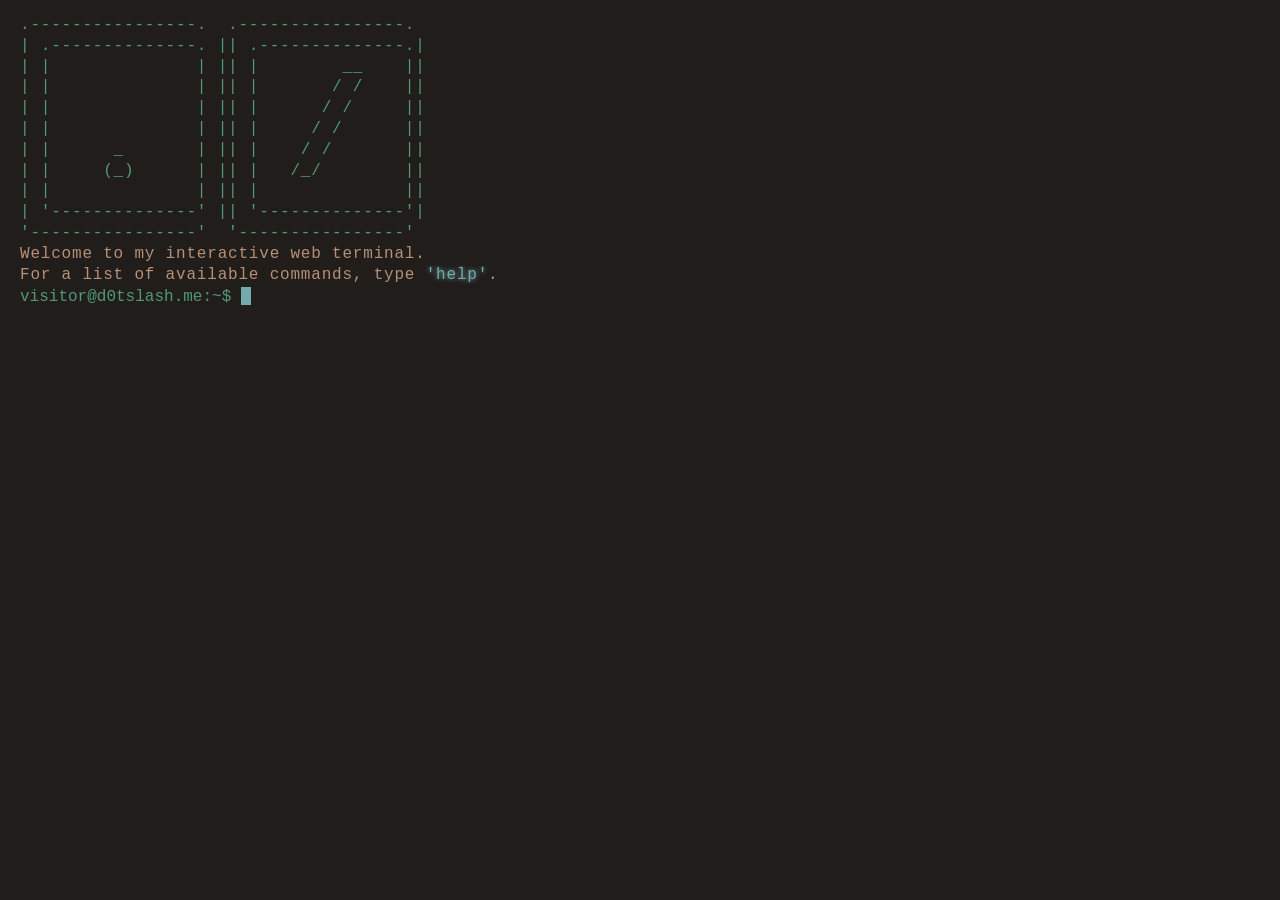
==== index.html @ 451e3bcb "first commit" ====
<!DOCTYPE html>
<html>
  <head>
    <!-- Global site tag (gtag.js) - Google Analytics -->
    <script async src="https://www.googletagmanager.com/gtag/js?id=G-QJ9TR5T9S2"></script>
    <script>
      window.dataLayer = window.dataLayer || [];
      function gtag(){dataLayer.push(arguments);}
      gtag('js', new Date());
    
      gtag('config', 'G-QJ9TR5T9S2');
    </script>
    <meta charset="utf-8" />
    <meta http-equiv="X-UA-Compatible" content="IE=edge" />
    <meta name="viewport" content="width=device-width, initial-scale=1" />
    <title>FK Codes | Terminal</title>
    <link rel="stylesheet" type="text/css" media="screen" href="css/style.css" />
    <link rel="icon" type="image/x-icon" href="img/fav-icon.png" />
  </head>
  <body>
    <div id="terminal">
      <a id="before"></a>
    </div>
    <div id="command" onclick="$('texter').focus();">
      <textarea
        type="text"
        id="texter"
        onkeyup="typeIt(this, event)"
        onkeydown="typeIt(this, event); 
                   moveIt(this.value.length, event)"
        onkeypress="typeIt(this, event);"
        autofocus
      ></textarea>
      <div id="liner">
        <span id="typer"></span><b class="cursor" id="cursor">█</b>
      </div>
    </div>
    <script src="js/caret.js"></script>
    <script src="js/commands.js"></script>
    <script src="js/main.js"></script>
  </body>
</html>
---- css/style.css ----
body {
  margin: 0;
  padding: 15px 20px;
  min-height: 99%;
  width: 100%;
  min-width: 550px;
  color: #519975;
  background: #211D1B;
  font-family: cursor, monospace;
  overflow-x: hidden;
}
::selection {
  color: #211830;
  background-color: #519975;
}
::-moz-selection {
  color: #211830;
  background-color: #519975;
}
textarea {
  left: -1000px;
  position: absolute;
}
b {
  font-weight: bold;
  text-decoration: underline;
}
/* Cursor Start */
.cursor {
  font-size: 12px;
  color: #73ABAD;
  background-color: #73ABAD;
  position: relative;
  opacity: 1;
  height: 1.5em;
  width: 10px;
  max-width: 10px;
  transform: translateY(4px);
  overflow: hidden;
  text-indent: -5px;
  display: inline-block;
  text-decoration: blink;
  animation: blinker 1s linear infinite;
}
@keyframes blinker {
  50% {
    opacity: 0;
  }
}
#command {
  cursor: text;
  height: 50px;
  color: #73ABAD;
}
#liner {
  line-height: 1.3em;
  margin-top: -2px;
  animation: show 0.5s ease forwards;
  animation-delay: 1.2s;
  opacity: 0;
}
#liner::before {
  color: #519975;
  content: "visitor@d0tslash.me:~$";
}
#liner.password::before {
  content: "Password:";
}
@keyframes show {
  from {
    opacity: 0;
  }
  to {
    opacity: 1;
  }
}
/* Cursor End */
p {
  display: block;
  line-height: 1.3em;
  margin: 0;
  overflow: hidden;
  white-space: nowrap;
  margin: 0;
  letter-spacing: 0.05em;
  animation: typing 0.5s steps(30, end);
}
.no-animation {
  animation: typing 0 steps(30, end);
}
.margin {
  margin-left: 20px;
}
@keyframes typing {
  from {
    width: 0;
  }
  to {
    width: 100%;
  }
}
.index {
  color: #DCDCCC;
}
.color2 {
  color: #B89076;
}
.command {
  color: #73ABAD;
  text-shadow: 0 0 5px #73ABAD; 
}
.error {
  color: #B89076;
}
.white {
  color: #fff;
}
.inherit,
a {
  color: #9C8394;
}
a {
  text-decoration: inherit;
}
a:hover {
  background: #73ABAD;
  color: #211830;
}
a:focus {
  outline: 0;
}
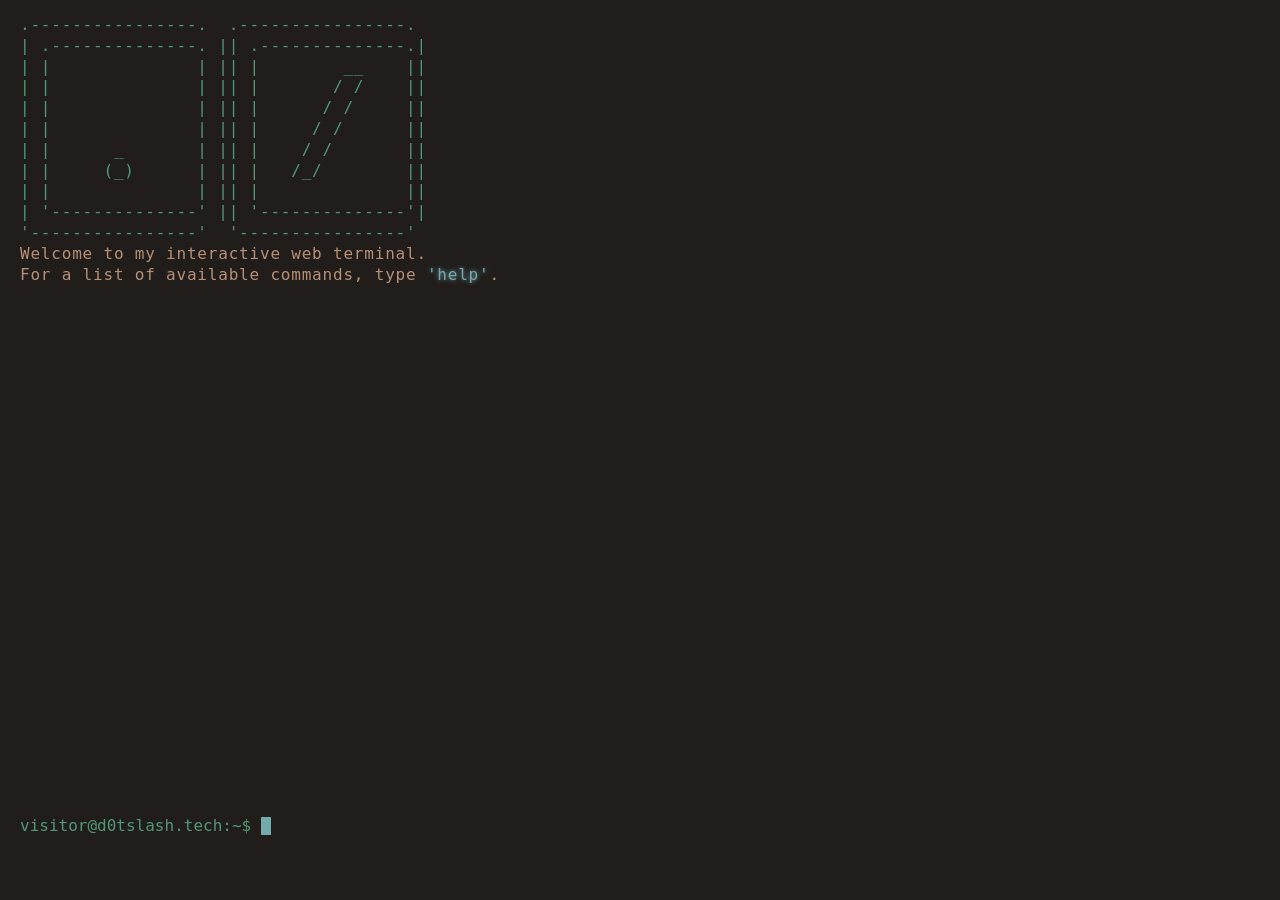
==== commit 89971bd7: "Add mobile responsive design and improve UX - Add responsive CSS for mobile and tablet devices - Rem" ====
--- a/index.html
+++ b/index.html
@@ -13,7 +13,7 @@
     <meta charset="utf-8" />
     <meta http-equiv="X-UA-Compatible" content="IE=edge" />
     <meta name="viewport" content="width=device-width, initial-scale=1" />
-    <title>FK Codes | Terminal</title>
+    <title>d0tslash | Terminal</title>
     <link rel="stylesheet" type="text/css" media="screen" href="css/style.css" />
     <link rel="icon" type="image/x-icon" href="img/fav-icon.png" />
   </head>
@@ -21,12 +21,12 @@
     <div id="terminal">
       <a id="before"></a>
     </div>
-    <div id="command" onclick="$('texter').focus();">
+    <div id="command">
       <textarea
         type="text"
         id="texter"
         onkeyup="typeIt(this, event)"
-        onkeydown="typeIt(this, event); 
+        onkeydown="typeIt(this, event);
                    moveIt(this.value.length, event)"
         onkeypress="typeIt(this, event);"
         autofocus
--- a/css/style.css
+++ b/css/style.css
@@ -1,13 +1,29 @@
 body {
   margin: 0;
   padding: 15px 20px;
-  min-height: 99%;
+  min-height: 100vh;
   width: 100%;
-  min-width: 550px;
   color: #519975;
   background: #211D1B;
   font-family: cursor, monospace;
   overflow-x: hidden;
+  box-sizing: border-box;
+  cursor: text;
+}
+
+/* Mobile optimizations */
+@media screen and (max-width: 768px) {
+  body {
+    padding: 10px 15px;
+    font-size: 14px;
+  }
+}
+
+@media screen and (max-width: 480px) {
+  body {
+    padding: 8px 10px;
+    font-size: 12px;
+  }
 }
 ::selection {
   color: #211830;
@@ -47,6 +63,11 @@
     opacity: 0;
   }
 }
+#terminal {
+  min-height: calc(100vh - 100px);
+  cursor: text;
+}
+
 #command {
   cursor: text;
   height: 50px;
@@ -61,7 +82,13 @@
 }
 #liner::before {
   color: #519975;
-  content: "visitor@d0tslash.me:~$";
+  content: "visitor@d0tslash.tech:~$";
+}
+
+@media screen and (max-width: 480px) {
+  #liner::before {
+    content: "visitor:~$";
+  }
 }
 #liner.password::before {
   content: "Password:";
@@ -85,6 +112,20 @@
   letter-spacing: 0.05em;
   animation: typing 0.5s steps(30, end);
 }
+
+@media screen and (max-width: 768px) {
+  p {
+    white-space: pre-wrap;
+    word-wrap: break-word;
+    overflow-wrap: break-word;
+    animation: none;
+    overflow: visible;
+  }
+
+  p.no-animation {
+    animation: none;
+  }
+}
 .no-animation {
   animation: typing 0 steps(30, end);
 }
@@ -99,6 +140,17 @@
     width: 100%;
   }
 }
+
+@media screen and (max-width: 768px) {
+  @keyframes typing {
+    from {
+      opacity: 0;
+    }
+    to {
+      opacity: 1;
+    }
+  }
+}
 .index {
   color: #DCDCCC;
 }
@@ -128,4 +180,30 @@
 }
 a:focus {
   outline: 0;
+}
+
+/* Mobile touch improvements */
+@media screen and (max-width: 768px) {
+  a {
+    padding: 2px 4px;
+    display: inline-block;
+  }
+
+  #command {
+    min-height: 40px;
+  }
+
+  .cursor {
+    transform: translateY(3px);
+  }
+}
+
+@media screen and (max-width: 480px) {
+  .margin {
+    margin-left: 10px;
+  }
+
+  #command {
+    min-height: 35px;
+  }
 }
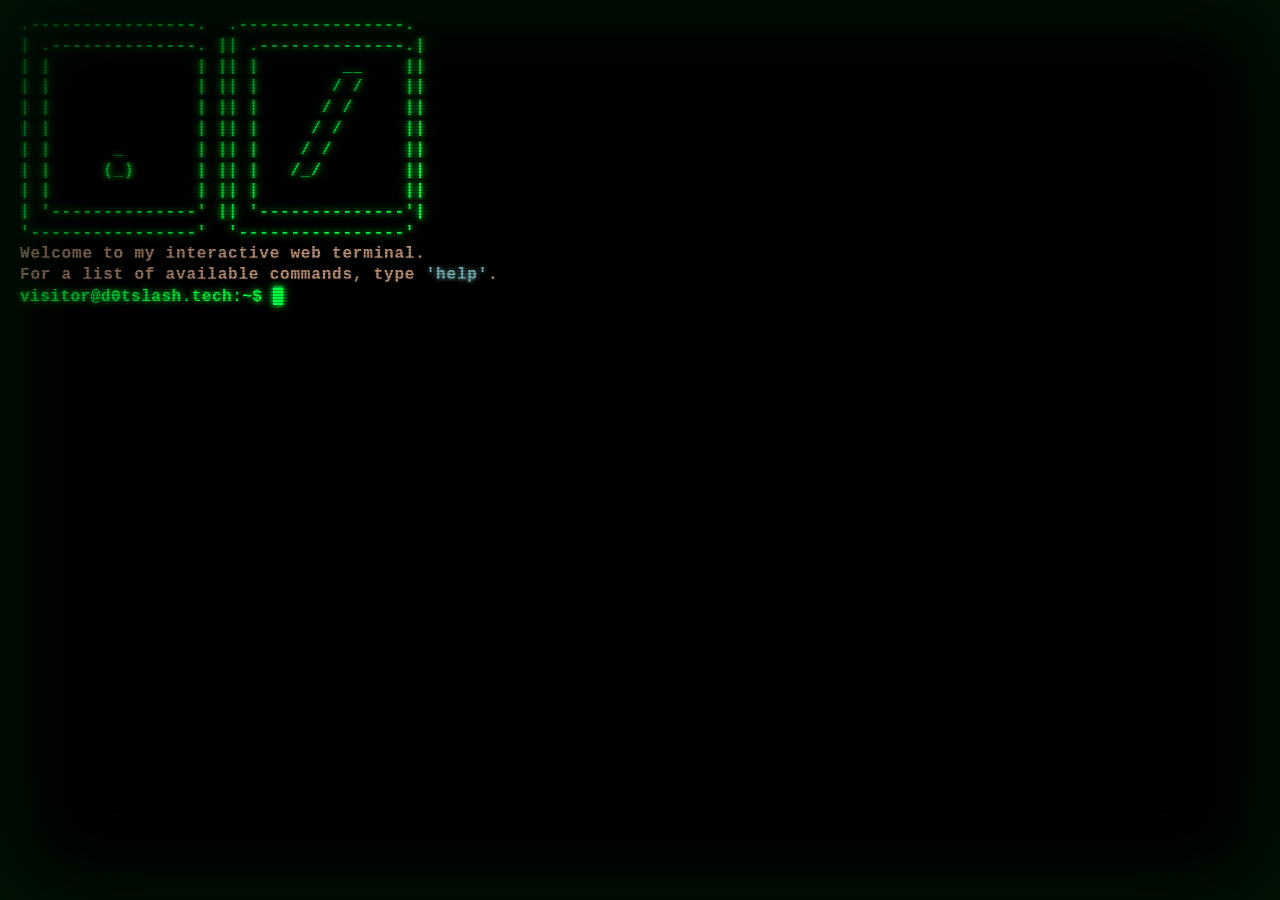
==== commit 5ee0c66c: "Improve mobile UX - fix keyboard and scroll issues - Add viewport-fit=cover for better mobile suppor" ====
--- a/index.html
+++ b/index.html
@@ -12,7 +12,7 @@
     </script>
     <meta charset="utf-8" />
     <meta http-equiv="X-UA-Compatible" content="IE=edge" />
-    <meta name="viewport" content="width=device-width, initial-scale=1" />
+    <meta name="viewport" content="width=device-width, initial-scale=1, maximum-scale=1, user-scalable=no, viewport-fit=cover" />
     <title>d0tslash | Terminal</title>
     <link rel="stylesheet" type="text/css" media="screen" href="css/style.css" />
     <link rel="icon" type="image/x-icon" href="img/fav-icon.png" />
--- a/css/style.css
+++ b/css/style.css
@@ -3,12 +3,58 @@
   padding: 15px 20px;
   min-height: 100vh;
   width: 100%;
-  color: #519975;
-  background: #211D1B;
-  font-family: cursor, monospace;
+  color: #00ff41;
+  background: #000000;
+  font-family: 'Courier New', Courier, monospace;
+  font-weight: bold;
   overflow-x: hidden;
   box-sizing: border-box;
   cursor: text;
+  position: relative;
+  letter-spacing: 0.5px;
+}
+
+/* CRT Screen curvature effect */
+body::before {
+  content: "";
+  position: fixed;
+  top: 0;
+  left: 0;
+  width: 100%;
+  height: 100%;
+  background: radial-gradient(ellipse at center, transparent 50%, rgba(0, 0, 0, 0.9) 100%);
+  pointer-events: none;
+  z-index: 10;
+  box-shadow: inset 0 0 100px rgba(0, 255, 65, 0.1);
+}
+
+/* Scanline effect */
+body::after {
+  content: "";
+  position: fixed;
+  top: 0;
+  left: 0;
+  width: 100%;
+  height: 100%;
+  background: repeating-linear-gradient(
+    0deg,
+    rgba(0, 0, 0, 0.3) 0px,
+    rgba(0, 0, 0, 0.3) 1px,
+    transparent 1px,
+    transparent 3px
+  );
+  pointer-events: none;
+  z-index: 9;
+  animation: scanline-move 8s linear infinite;
+}
+
+@keyframes scanline-move {
+  0% {
+    background-position: 0 0;
+  }
+  100% {
+    background-position: 0 20px;
+  }
 }
 
 /* Mobile optimizations */
@@ -16,13 +62,43 @@
   body {
     padding: 10px 15px;
     font-size: 14px;
+    -webkit-text-size-adjust: 100%;
+    -moz-text-size-adjust: 100%;
+    -ms-text-size-adjust: 100%;
+    text-size-adjust: 100%;
+    min-height: 100vh;
+    min-height: -webkit-fill-available;
+  }
+
+  html {
+    height: -webkit-fill-available;
+  }
+
+  input, textarea, select {
+    font-size: 16px !important;
+  }
+
+  #terminal {
+    min-height: calc(100vh - 80px);
+    min-height: calc(-webkit-fill-available - 80px);
+    padding-bottom: 20px;
+  }
+
+  #command {
+    position: sticky;
+    bottom: 0;
+    background: #000000;
+    padding: 10px 0;
+    margin: 0 -15px;
+    padding-left: 15px;
+    padding-right: 15px;
   }
 }
 
 @media screen and (max-width: 480px) {
   body {
     padding: 8px 10px;
-    font-size: 12px;
+    font-size: 13px;
   }
 }
 ::selection {
@@ -36,6 +112,7 @@
 textarea {
   left: -1000px;
   position: absolute;
+  font-size: 16px;
 }
 b {
   font-weight: bold;
@@ -44,8 +121,8 @@
 /* Cursor Start */
 .cursor {
   font-size: 12px;
-  color: #73ABAD;
-  background-color: #73ABAD;
+  color: #00ff41;
+  background-color: #00ff41;
   position: relative;
   opacity: 1;
   height: 1.5em;
@@ -57,6 +134,9 @@
   display: inline-block;
   text-decoration: blink;
   animation: blinker 1s linear infinite;
+  box-shadow:
+    0 0 5px rgba(0, 255, 65, 1),
+    0 0 10px rgba(0, 255, 65, 0.8);
 }
 @keyframes blinker {
   50% {
@@ -64,14 +144,26 @@
   }
 }
 #terminal {
-  min-height: calc(100vh - 100px);
   cursor: text;
+  position: relative;
+  z-index: 5;
+  text-shadow:
+    0 0 5px rgba(0, 255, 65, 1),
+    0 0 10px rgba(0, 255, 65, 0.8),
+    0 0 20px rgba(0, 255, 65, 0.6),
+    0 0 40px rgba(0, 255, 65, 0.3);
 }
 
 #command {
   cursor: text;
   height: 50px;
-  color: #73ABAD;
+  color: #00ff41;
+  position: relative;
+  z-index: 5;
+  text-shadow:
+    0 0 5px rgba(0, 255, 65, 1),
+    0 0 10px rgba(0, 255, 65, 0.8),
+    0 0 20px rgba(0, 255, 65, 0.6);
 }
 #liner {
   line-height: 1.3em;
@@ -81,8 +173,11 @@
   opacity: 0;
 }
 #liner::before {
-  color: #519975;
+  color: #00ff41;
   content: "visitor@d0tslash.tech:~$";
+  text-shadow:
+    0 0 5px rgba(0, 255, 65, 0.8),
+    0 0 10px rgba(0, 255, 65, 0.5);
 }
 
 @media screen and (max-width: 480px) {
@@ -156,6 +251,7 @@
 }
 .color2 {
   color: #B89076;
+  text-shadow: 0 0 2px rgba(184, 144, 118, 0.3);
 }
 .command {
   color: #73ABAD;
@@ -163,6 +259,7 @@
 }
 .error {
   color: #B89076;
+  text-shadow: 0 0 2px rgba(184, 144, 118, 0.3);
 }
 .white {
   color: #fff;
